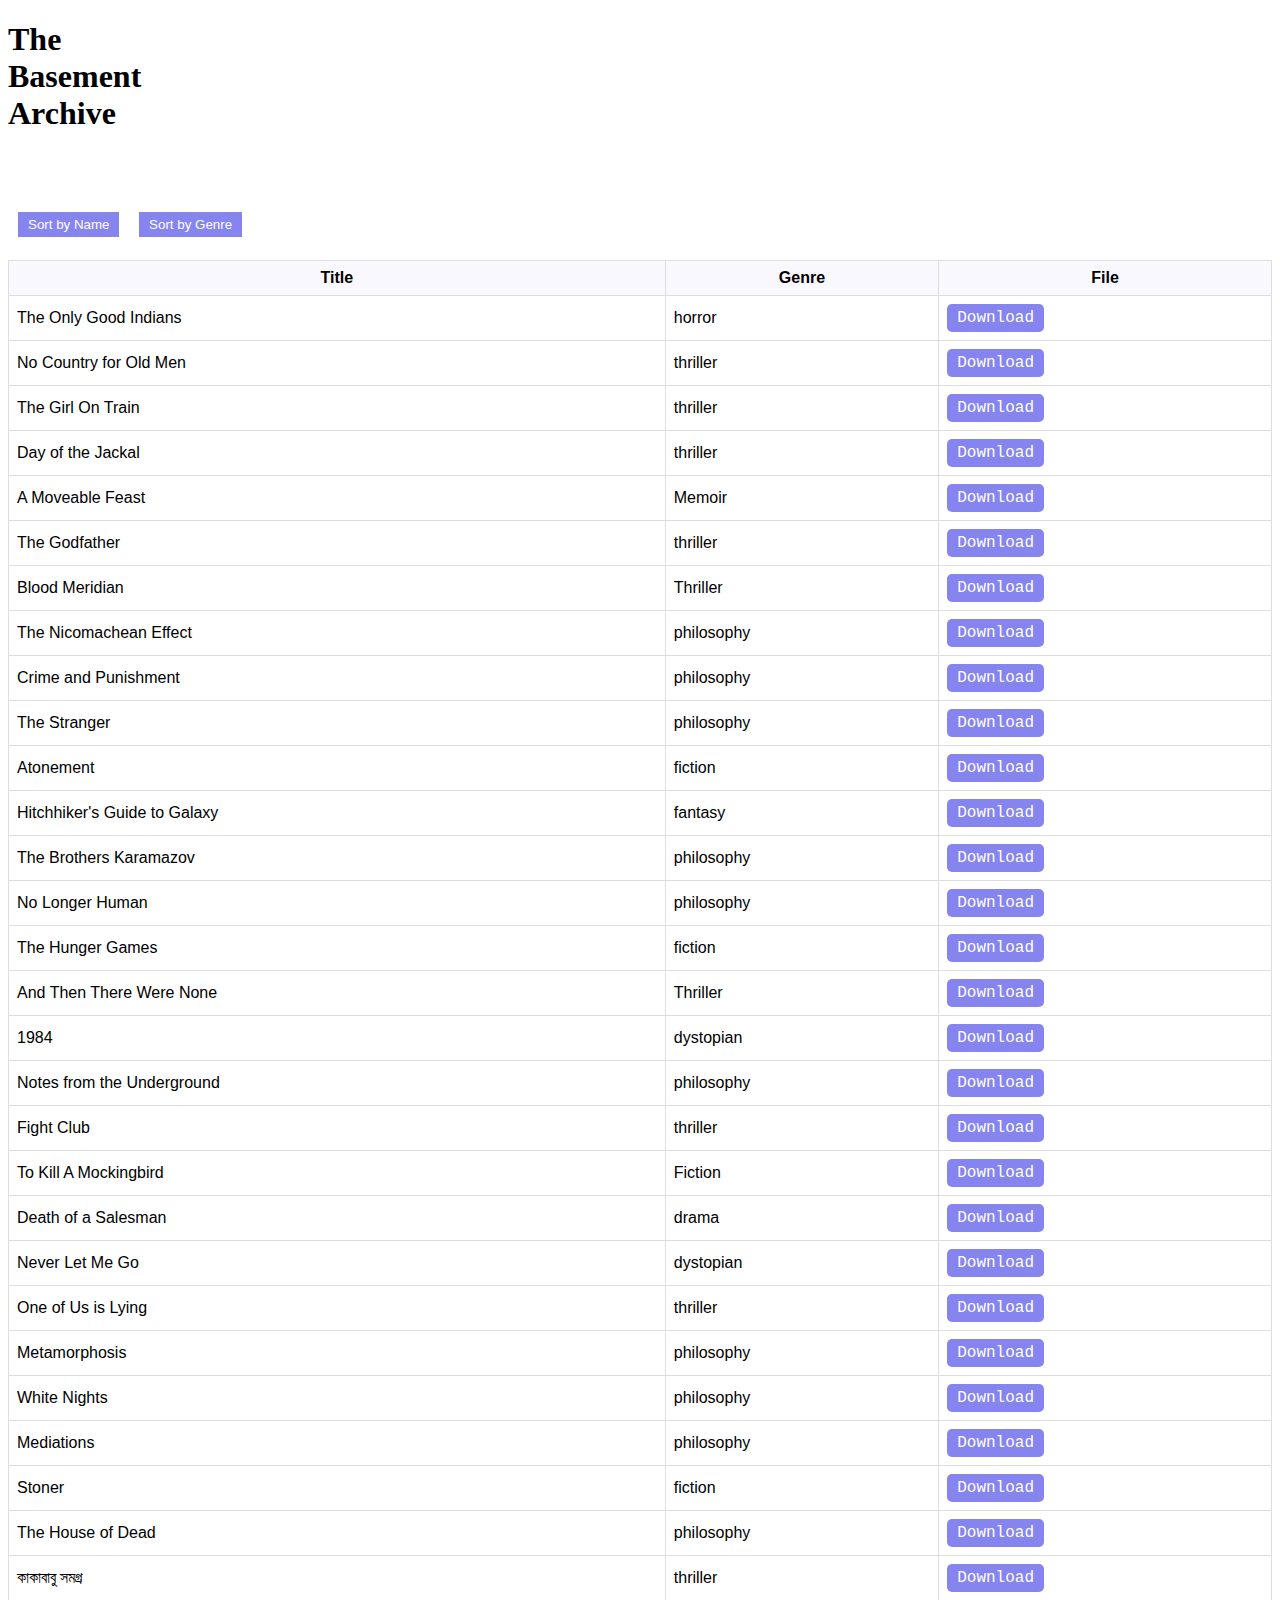
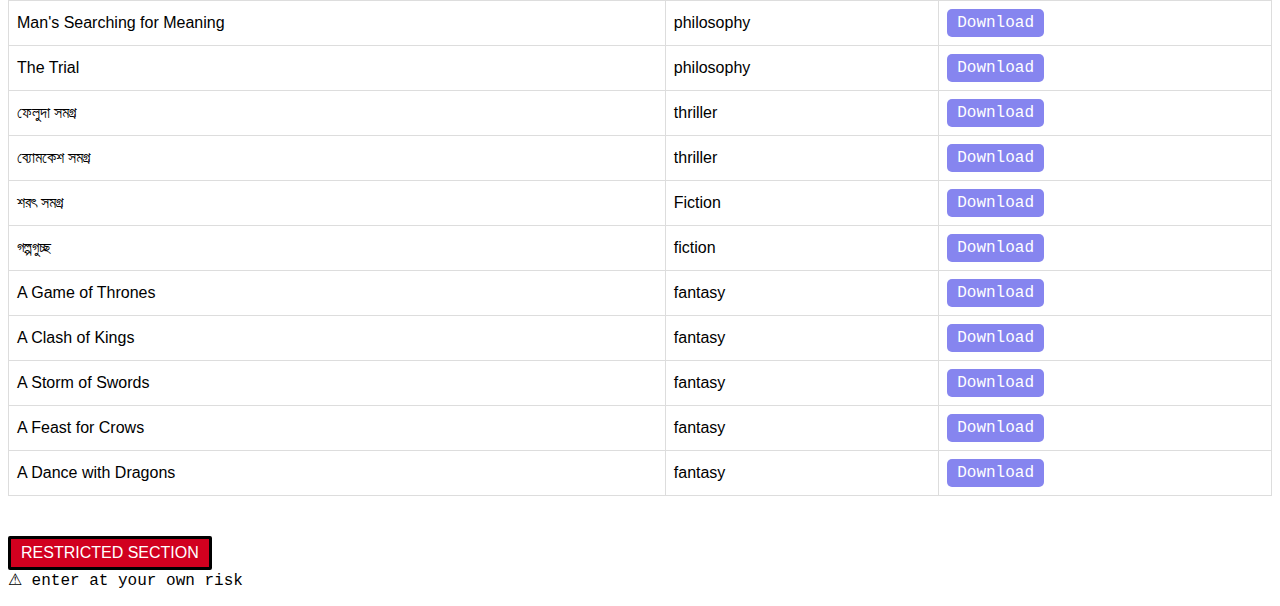
==== index.html @ 512d513d "Add files via upload" ====
<!DOCTYPE html>
<html lang="en">
<head>
    <meta charset="UTF-8">
    <meta name="viewport" content="width=device-width, initial-scale=1.0">
    <title>My Book Library</title>
    <link rel="stylesheet" href="styles.css">
    <script defer src="scripts.js"></script>
</head>
<body>
    <h1>The Basement Archive </h1>

    <section>
        
        <button onclick="sortTable('thrl', 0)" class="sbutton">Sort by Name</button>
        <button onclick="sortTable('thrl', 1)" class="sbutton" >Sort by Genre</button>
        <table id="thrl">
            <tr>
                <th>Title</th>
                <th>Genre</th>
                <th>File</th>
            </tr>
            <tr>
                <td>The Only Good Indians</td>
                <td>horror</td>
                <td><a href="The Only Good Indians A Nov_ (Z-Library).epub" class="button" download>Download</a></td>
            </tr>
            <tr>
                <td>No Country for Old Men</td>
                <td>thriller</td>
                <td><a href="Cormac McCarthy - No Country for Old Men.epub" class="button" download>Download</a></td>
            </tr>
           <tr>
             <td>The Girl On Train</td>
             <td>thriller</td>
             <td><a href="The Girl on the Train (Paula Hawkins) (z-lib.org).epub" class="button" download>Download</a></td>
           </tr> 
            
            <tr>
              <td>Day of the Jackal</td>
              <td>thriller</td>
              <td><a href="The Day of the Jackal (Fred_ (Z-Library).epub" class="button" download>Download</a></td>
            </tr>
            <tr>
              <td>A Moveable Feast</td>
              <td>Memoir</td>
              <td><a href="Hemingway, Ernest - A Moveable Feast_ The Restored Edition.epub" class="button" download>Download</a></td>
            </tr>
          <tr>
            <td>The Godfather</td>
            <td>thriller</td>
            <td><a href="The Godfather (Mario Puzo) (z-lib.org).epub" class="button" download>Download</a></td>
          </tr>
            
            
          <tr>
            <td>Blood Meridian</td>
            <td>Thriller</td>
            <td><a href="Blood Meridian or The Eveni_ (Z-Library).epub" class="button" download>Download</a></td>
            
          </tr>



       <tr>
         <td>The Nicomachean Effect</td>
         <td>philosophy</td>
         <td><a href="The Nicomachean Ethics (Ari_ (Z-Library).epub" class="button" download> Download </a></a></td>
       </tr>
       <tr>
         <td>Crime and Punishment</td>
         <td>philosophy</td>
         <td><a href="Crime and Punishment (Fyodo_ (Z-Library).epub" class="button" download>Download</a></td>
       </tr>
       <tr>
         <td>The Stranger</td>
         <td>philosophy</td>
         <td><a href="The Stranger (Albert Camus) (Z-Library).epub" class="button" download>Download</a></td>
       </tr>
       <tr>
         <td>Atonement</td>
         <td>fiction</td>
         <td><a href="McEwan, Ian - Atonement.epub" class="button" download>Download</a></td>
        
       </tr>
       
       <tr>
         <td>Hitchhiker's Guide to Galaxy</td>
         <td>fantasy</td>
         <td><a href="hitchhikers_guide_to_galaxy.epub" class="button" download>Download</a></td>
       </tr>
       <tr>
         <td>The Brothers Karamazov</td>
         <td>philosophy </td>
         <td><a href="The Brothers Karamazov (Pen_ (Z-Library).epub" class="button" download>Download</a></td>
         
       </tr>
       
       <tr>
         <td>No Longer Human</td>
         <td>philosophy</td>
         <td><a href="No Longer Human (Osamu Dazai) (z-lib.org) (1).epub" class="button" download>Download</a></td>
       </tr>
       <tr>
         <td>The Hunger Games</td>
         <td>fiction</td>
         <td><a href="the hunger games trilogy.epub" class="button" download>Download</a></td>
         
       </tr>
       
       <tr>
         <td>And Then There Were None</td>
         <td>Thriller</td>
         <td><a href="And Then There Were None (Agatha Christie) (z-lib.org).epub" class="button" download>Download</a></td>
        
       </tr>
       <tr>
         <td>1984</td>
        <td>dystopian</td>
        <td><a href="Orwell, George - 1984.epub" class="button" download>Download</a></td>
       </tr>
       <tr>
         <td>Notes from the Underground</td>
         <td>philosophy</td>
         <td><a href="(Penguin Classics) Fyodor Dostoyevsky - Notes from Underground and The Double-Penguin Group USA, Inc. (2010).epub" class="button" download>Download</a></td>
         
       </tr>
       <tr>
         <td>Fight Club</td>
         <td>thriller</td>
         <td><a href="Fight Club (Palahniuk, Chuck) (z-lib.org).epub" class="button" download>Download</a></td>
         
       </tr>
       
      <tr>
        <td>To Kill A Mockingbird</td>
        <td>Fiction</td>
        <td><a href="(To Kill a Mockingbird) Lee, Harper.epub" class="button" download>Download</a></td>
        
        
        
      </tr>
       
      <tr>
       <td>Death of a Salesman</td> 
        <td>drama</td>
        <td><a href="Death of a Salesman (Arthur_ (Z-Library).epub" class="button" download>Download</a></td>
        
      </tr>
      <tr>
        <td>Never Let Me Go</td>
        <td>dystopian</td>
       
        <td><a href="Never Let Me Go (Kazuo Ishi_ (Z-Library).epub" class="button" download>Download</a></td>
      </tr>
      
       <tr>
         <td>One of Us is Lying</td>
         <td>thriller</td>
         <td><a href="one of us is lying.epub" class="button" download>Download</a></td>
         
         
       </tr>
       <tr>
        <td>Metamorphosis</td> 
         <td>philosophy </td>
         <td><a href="The Metamorphosis.epub" class="button" download>Download</a></td>
       </tr>
       
       <tr>
         <td>White Nights</td>
         <td>philosophy</td>
         <td><a href="White Nights (Fyodor Dostoyevsky) (Z-Library).epub" class="button" download>Download</a></td>
         
       </tr>
       
       <tr>
         <td>Mediations</td>
         <td>philosophy </td>
         <td><a href="meditations.epub" class="button" download>Download</a></td>
       </tr>
       <tr>
         <td>Stoner</td>
         <td>
          fiction
         </td>
         <td><a href="Stoner (John Williams) (Z-Library).epub" class="button" download>Download</a></td>
         
       </tr>
       <tr>
        <td>The House of Dead</td> 
         <td>philosophy</td>
         <td><a href="The House of the Dead (Dost_ (Z-Library).epub" class="button" download>Download</a></td>
       </tr>
       
      <tr>
        <td> কাকাবাবু সমগ্র </td>
        <td>thriller</td>
        <td><a href="kakababu.epub" class="button" download>Download</a></td>
      </tr>
      
     <tr>
       <td>Man's Searching for Meaning</td>
       <td>philosophy</td>
       <td><a href="Mans Search For Meaning (Viktor Emil Frankl) (z-lib.org).epub" class="button" download>Download</a></td>
      
     </tr>
     
      <tr>
        <td>The Trial</td>
        <td>philosophy</td>
        <td><a href="Franz Kafka - The Trial (Breon Mitchell 1998 Translation).epub" class="button" download>Download</a></td>
        
      </tr>
    <tr>
<td> ফেলুদা সমগ্র </td>
<td>thriller</td>
<td><a href="feluda.epub" class="button" download>Download</a></td>
</tr>
     
    <tr>
<td> ব্যোমকেশ সমগ্র </td>
<td>thriller</td>
<td><a href="bomkesh.epub" class="button" download>Download</a></td>
</tr>  


     
     <tr>
  <td>শরৎ সমগ্র </td>
  <td>Fiction</td>
  <td><a href="shorot.epub" class="button" download>Download</a></td>
</tr>
       
     <tr>
  <td>গল্পগুচ্ছ </td>
  <td>fiction</td>
  <td><a href="গল্পগুচ্ছ.epub" class="button" download>Download</a></td>
</tr>
       
       
      <tr>
<td>A Game of Thrones</td>
<td>fantasy</td>
<td><a href="got_got.epub" class="button" download>Download</a></td>
</tr>
        
      <tr>
  <td>A Clash of Kings </td>
  <td>fantasy</td>
  <td><a href="(A Song of Ice and Fire'', 02) George R.R. Martin - A Clash of Kings-Bantam (2002).epub" class="button" download>Download</a></td>
</tr>
        
      <tr>
  <td>A Storm of Swords </td>
  <td>fantasy</td>
  <td><a href="A Storm of Sword.epub" class="button" download>Download</a></td>
</tr>
      
       <tr>
  <td>A Feast for Crows </td>
  <td>fantasy</td>
  <td><a href="feastofcrows_got.epub" class="button" download>Download</a></td>
</tr>
       
      <tr>
  <td>A Dance with Dragons </td>
  <td>fantasy</td>
  <td><a href="dance_with_dragons.epub" class="button" download>Download</a></td>
</tr>
       
     </table>
     
   </section> 

    <!-- Repeat similar sections for other genres -->
    
    
      
     <p>
    <a href="https://youtu.be/dQw4w9WgXcQ?si=jFzGwqWkt3TWWgrZ" class="rick" > RESTRICTED SECTION </a> <br>
    
    
    
 &#x26A0 enter at your own risk 
    </p>

</body>
</html>
---- styles.css ----
body {
    font-family:'Courier New', Courier, monospace;
    margin: px;
    color:#000;
    background-color:#fff
  
}

h1 {
    
    margin-bottom: 20px;
    text-align:left;
    font-family:Times New Roman;
    margin-bottom:80px;
    width:80px;
}

section {
    margin-bottom: 40px;
}

h2 {
    color: #fde311;
    margin-bottom: 10px;
}

table {
    width: 100%;
    border-collapse: collapse;
    margin-bottom: 20px;
    color:#000;
    font-family: arial;
    margin:20px 0;
    font-weight:;
    text-align:left;
    
}

th, td {
    border: 1px solid #ddd;
    padding: 8px;
    text-align: ;
}

th {
    background-color: #faf8ff;
    color:#000;
    font-family:arial;
    text-align:center;
}

.button {
    display: inline-block;
    padding: 5px 10px;
    font-size: 16px;
    color: #fff;
    background-color: #8685ef;
    text-decoration: none;
    border-radius: 5px;
    transition: background-color 0.3s;
    font-family:'courier new';
}

.button:hover {
    background-color: #0056b3;
    color:yellow;
}

.sbutton {
  margin-bottom: 3px;
  margin-left:10px;
  background-color: #8685ef;
  color:#fff;
  border-radius:0px;
  border:5px;
  border-color:#fde311;
  padding:5px 10px;
  font-family:arial;
}
.sbutton:hover{
  
  color:yellow;
  background-color:#008be9;
}


.rick{
  color:#fff;
  display:inline-block;
  font-family:arial;
  background-color:#d1001f;
  padding:5px 10px;
  border-radius:2px;
  text-decoration:none;
  cursor:pointer;
  border:solid;
  border-color:black;
}
.rick:hover{
  color:red;
  text-decoration:none;
  background-color:white;
}
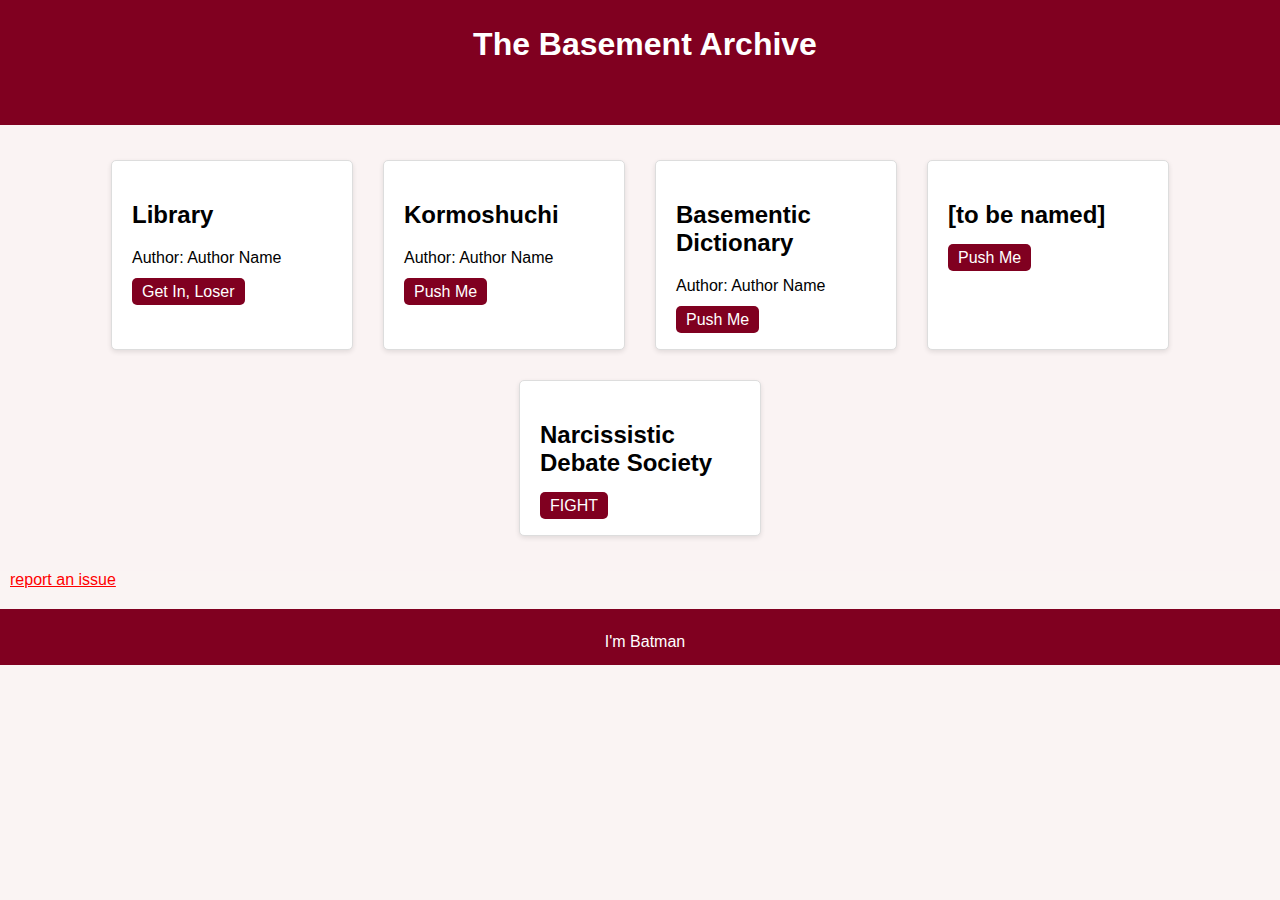
==== commit 3f050de4: "Add files via upload" ====
--- a/index.html
+++ b/index.html
@@ -3,287 +3,70 @@
 <head>
     <meta charset="UTF-8">
     <meta name="viewport" content="width=device-width, initial-scale=1.0">
-    <title>My Book Library</title>
+    <title>archive</title>
     <link rel="stylesheet" href="styles.css">
-    <script defer src="scripts.js"></script>
+     <script type="text/javascript">
+   function showNote() {
+     alert("you are not hydrated enough for this section tips: drink water ");
+   }
+   function showNote2() {
+     alert("this man has a girlfriend,  he can't write codes all day come-on");
+   }
+   function showNote3(){
+     alert("There is no issue,  maybe your life sucks");
+   }
+   
+   function showNote4(){
+     alert("the world ain't for this")
+   }
+   function showNote5(){
+     alert("lemme cook")
+   }
+ </script>
 </head>
 <body>
-    <h1>The Basement Archive </h1>
-
-    <section>
+    <header>
+        <h1>The Basement Archive</h1>
         
-        <button onclick="sortTable('thrl', 0)" class="sbutton">Sort by Name</button>
-        <button onclick="sortTable('thrl', 1)" class="sbutton" >Sort by Genre</button>
-        <table id="thrl">
-            <tr>
-                <th>Title</th>
-                <th>Genre</th>
-                <th>File</th>
-            </tr>
-            <tr>
-                <td>The Only Good Indians</td>
-                <td>horror</td>
-                <td><a href="The Only Good Indians A Nov_ (Z-Library).epub" class="button" download>Download</a></td>
-            </tr>
-            <tr>
-                <td>No Country for Old Men</td>
-                <td>thriller</td>
-                <td><a href="Cormac McCarthy - No Country for Old Men.epub" class="button" download>Download</a></td>
-            </tr>
-           <tr>
-             <td>The Girl On Train</td>
-             <td>thriller</td>
-             <td><a href="The Girl on the Train (Paula Hawkins) (z-lib.org).epub" class="button" download>Download</a></td>
-           </tr> 
+    </header>
+    <main>
+        <section class="book-list">
+            <div onclick="google.com" class="book">
+                <h2>Library</h2>
+                <p>Author: Author Name</p>
+               <a href="lib.html" class="button">Get In,  Loser</a>
+            </div>
+            <div class="book">
+                <h2>Kormoshuchi</h2>
+                <p>Author: Author Name</p>
+                <a onclick="showNote()" class="button">Push Me</a>
+            </div>
+            <div class="book">
+                <h2>Basementic Dictionary</h2>
+                <p>Author: Author Name</p>
+                <a onclick="showNote2()" class="button">Push Me</a>
+            </div>
+            <div class="book">
+              <h2>[to be named]</h2>
+              <p></p>
+              <a onclick="showNote5()" class="button">Push Me</a>
+              
+            </div>
             
-            <tr>
-              <td>Day of the Jackal</td>
-              <td>thriller</td>
-              <td><a href="The Day of the Jackal (Fred_ (Z-Library).epub" class="button" download>Download</a></td>
-            </tr>
-            <tr>
-              <td>A Moveable Feast</td>
-              <td>Memoir</td>
-              <td><a href="Hemingway, Ernest - A Moveable Feast_ The Restored Edition.epub" class="button" download>Download</a></td>
-            </tr>
-          <tr>
-            <td>The Godfather</td>
-            <td>thriller</td>
-            <td><a href="The Godfather (Mario Puzo) (z-lib.org).epub" class="button" download>Download</a></td>
-          </tr>
-            
-            
-          <tr>
-            <td>Blood Meridian</td>
-            <td>Thriller</td>
-            <td><a href="Blood Meridian or The Eveni_ (Z-Library).epub" class="button" download>Download</a></td>
-            
-          </tr>
-
-
-
-       <tr>
-         <td>The Nicomachean Effect</td>
-         <td>philosophy</td>
-         <td><a href="The Nicomachean Ethics (Ari_ (Z-Library).epub" class="button" download> Download </a></a></td>
-       </tr>
-       <tr>
-         <td>Crime and Punishment</td>
-         <td>philosophy</td>
-         <td><a href="Crime and Punishment (Fyodo_ (Z-Library).epub" class="button" download>Download</a></td>
-       </tr>
-       <tr>
-         <td>The Stranger</td>
-         <td>philosophy</td>
-         <td><a href="The Stranger (Albert Camus) (Z-Library).epub" class="button" download>Download</a></td>
-       </tr>
-       <tr>
-         <td>Atonement</td>
-         <td>fiction</td>
-         <td><a href="McEwan, Ian - Atonement.epub" class="button" download>Download</a></td>
-        
-       </tr>
-       
-       <tr>
-         <td>Hitchhiker's Guide to Galaxy</td>
-         <td>fantasy</td>
-         <td><a href="hitchhikers_guide_to_galaxy.epub" class="button" download>Download</a></td>
-       </tr>
-       <tr>
-         <td>The Brothers Karamazov</td>
-         <td>philosophy </td>
-         <td><a href="The Brothers Karamazov (Pen_ (Z-Library).epub" class="button" download>Download</a></td>
-         
-       </tr>
-       
-       <tr>
-         <td>No Longer Human</td>
-         <td>philosophy</td>
-         <td><a href="No Longer Human (Osamu Dazai) (z-lib.org) (1).epub" class="button" download>Download</a></td>
-       </tr>
-       <tr>
-         <td>The Hunger Games</td>
-         <td>fiction</td>
-         <td><a href="the hunger games trilogy.epub" class="button" download>Download</a></td>
-         
-       </tr>
-       
-       <tr>
-         <td>And Then There Were None</td>
-         <td>Thriller</td>
-         <td><a href="And Then There Were None (Agatha Christie) (z-lib.org).epub" class="button" download>Download</a></td>
-        
-       </tr>
-       <tr>
-         <td>1984</td>
-        <td>dystopian</td>
-        <td><a href="Orwell, George - 1984.epub" class="button" download>Download</a></td>
-       </tr>
-       <tr>
-         <td>Notes from the Underground</td>
-         <td>philosophy</td>
-         <td><a href="(Penguin Classics) Fyodor Dostoyevsky - Notes from Underground and The Double-Penguin Group USA, Inc. (2010).epub" class="button" download>Download</a></td>
-         
-       </tr>
-       <tr>
-         <td>Fight Club</td>
-         <td>thriller</td>
-         <td><a href="Fight Club (Palahniuk, Chuck) (z-lib.org).epub" class="button" download>Download</a></td>
-         
-       </tr>
-       
-      <tr>
-        <td>To Kill A Mockingbird</td>
-        <td>Fiction</td>
-        <td><a href="(To Kill a Mockingbird) Lee, Harper.epub" class="button" download>Download</a></td>
-        
-        
-        
-      </tr>
-       
-      <tr>
-       <td>Death of a Salesman</td> 
-        <td>drama</td>
-        <td><a href="Death of a Salesman (Arthur_ (Z-Library).epub" class="button" download>Download</a></td>
-        
-      </tr>
-      <tr>
-        <td>Never Let Me Go</td>
-        <td>dystopian</td>
-       
-        <td><a href="Never Let Me Go (Kazuo Ishi_ (Z-Library).epub" class="button" download>Download</a></td>
-      </tr>
-      
-       <tr>
-         <td>One of Us is Lying</td>
-         <td>thriller</td>
-         <td><a href="one of us is lying.epub" class="button" download>Download</a></td>
-         
-         
-       </tr>
-       <tr>
-        <td>Metamorphosis</td> 
-         <td>philosophy </td>
-         <td><a href="The Metamorphosis.epub" class="button" download>Download</a></td>
-       </tr>
-       
-       <tr>
-         <td>White Nights</td>
-         <td>philosophy</td>
-         <td><a href="White Nights (Fyodor Dostoyevsky) (Z-Library).epub" class="button" download>Download</a></td>
-         
-       </tr>
-       
-       <tr>
-         <td>Mediations</td>
-         <td>philosophy </td>
-         <td><a href="meditations.epub" class="button" download>Download</a></td>
-       </tr>
-       <tr>
-         <td>Stoner</td>
-         <td>
-          fiction
-         </td>
-         <td><a href="Stoner (John Williams) (Z-Library).epub" class="button" download>Download</a></td>
-         
-       </tr>
-       <tr>
-        <td>The House of Dead</td> 
-         <td>philosophy</td>
-         <td><a href="The House of the Dead (Dost_ (Z-Library).epub" class="button" download>Download</a></td>
-       </tr>
-       
-      <tr>
-        <td> কাকাবাবু সমগ্র </td>
-        <td>thriller</td>
-        <td><a href="kakababu.epub" class="button" download>Download</a></td>
-      </tr>
-      
-     <tr>
-       <td>Man's Searching for Meaning</td>
-       <td>philosophy</td>
-       <td><a href="Mans Search For Meaning (Viktor Emil Frankl) (z-lib.org).epub" class="button" download>Download</a></td>
-      
-     </tr>
-     
-      <tr>
-        <td>The Trial</td>
-        <td>philosophy</td>
-        <td><a href="Franz Kafka - The Trial (Breon Mitchell 1998 Translation).epub" class="button" download>Download</a></td>
-        
-      </tr>
-    <tr>
-<td> ফেলুদা সমগ্র </td>
-<td>thriller</td>
-<td><a href="feluda.epub" class="button" download>Download</a></td>
-</tr>
-     
-    <tr>
-<td> ব্যোমকেশ সমগ্র </td>
-<td>thriller</td>
-<td><a href="bomkesh.epub" class="button" download>Download</a></td>
-</tr>  
-
-
-     
-     <tr>
-  <td>শরৎ সমগ্র </td>
-  <td>Fiction</td>
-  <td><a href="shorot.epub" class="button" download>Download</a></td>
-</tr>
-       
-     <tr>
-  <td>গল্পগুচ্ছ </td>
-  <td>fiction</td>
-  <td><a href="গল্পগুচ্ছ.epub" class="button" download>Download</a></td>
-</tr>
-       
-       
-      <tr>
-<td>A Game of Thrones</td>
-<td>fantasy</td>
-<td><a href="got_got.epub" class="button" download>Download</a></td>
-</tr>
-        
-      <tr>
-  <td>A Clash of Kings </td>
-  <td>fantasy</td>
-  <td><a href="(A Song of Ice and Fire'', 02) George R.R. Martin - A Clash of Kings-Bantam (2002).epub" class="button" download>Download</a></td>
-</tr>
-        
-      <tr>
-  <td>A Storm of Swords </td>
-  <td>fantasy</td>
-  <td><a href="A Storm of Sword.epub" class="button" download>Download</a></td>
-</tr>
-      
-       <tr>
-  <td>A Feast for Crows </td>
-  <td>fantasy</td>
-  <td><a href="feastofcrows_got.epub" class="button" download>Download</a></td>
-</tr>
-       
-      <tr>
-  <td>A Dance with Dragons </td>
-  <td>fantasy</td>
-  <td><a href="dance_with_dragons.epub" class="button" download>Download</a></td>
-</tr>
-       
-     </table>
-     
-   </section> 
-
-    <!-- Repeat similar sections for other genres -->
+           <div class="book">
+             <h2>Narcissistic Debate Society</h2>
+             <p></p>
+             <a onclick="showNote4()" class="button">FIGHT</a>
+           </div>
+            <!-- Add more books as needed -->
+        </section>
+    </main>
+    <a onclick="showNote3()" class=extra>report an issue</a>
     
     
-      
-     <p>
-    <a href="https://youtu.be/dQw4w9WgXcQ?si=jFzGwqWkt3TWWgrZ" class="rick" > RESTRICTED SECTION </a> <br>
+    <footer>
+        <p> I'm Batman</p>
+    </footer>
     
-    
-    
- &#x26A0 enter at your own risk 
-    </p>
-
 </body>
 </html>--- a/styles.css
+++ b/styles.css
@@ -1,103 +1,78 @@
 body {
-    font-family:'Courier New', Courier, monospace;
-    margin: px;
+    font-family: Arial, sans-serif;
+    margin: 0;
+    padding: 0;
+    background-color: #faf4f3;
     color:#000;
-    background-color:#fff
-  
 }
 
-h1 {
-    
-    margin-bottom: 20px;
-    text-align:left;
-    font-family:Times New Roman;
-    margin-bottom:80px;
-    width:80px;
+header {
+    background-color:#800020;
+    color: white;
+    padding: 5px;
+    padding-bottom:40px;
+    text-align: center;
+    width:100%;
 }
 
-section {
-    margin-bottom: 40px;
+
+
+
+.book-list {
+    display: flex;
+    flex-wrap: wrap;
+    justify-content: center;
+    padding: 20px;
+    background-color:#faf3f3;
+   
 }
 
-h2 {
-    color: #fde311;
-    margin-bottom: 10px;
+.book {
+    background-color:#fff;
+    border: 1px solid #ddd;
+    border-radius: 5px;
+    margin: 15px;
+    padding: 20px;
+    width: 200px;
+    box-shadow: 0 2px 5px rgba(0, 0, 0, 0.1);
+    transition: transform 0.2s;
 }
 
-table {
-    width: 100%;
-    border-collapse: collapse;
-    margin-bottom: 20px;
-    color:#000;
-    font-family: arial;
-    margin:20px 0;
-    font-weight:;
-    text-align:left;
-    
-}
-
-th, td {
-    border: 1px solid #ddd;
-    padding: 8px;
-    text-align: ;
-}
-
-th {
-    background-color: #faf8ff;
-    color:#000;
-    font-family:arial;
-    text-align:center;
+.book:hover {
+    transform: scale(1.05);
 }
 
 .button {
-    display: inline-block;
+    background-color:#800020;
+    color: white;
+    border: none;
     padding: 5px 10px;
-    font-size: 16px;
-    color: #fff;
-    background-color: #8685ef;
-    text-decoration: none;
     border-radius: 5px;
+    cursor: pointer;
     transition: background-color 0.3s;
-    font-family:'courier new';
+    text-decoration:none;
 }
 
-.button:hover {
-    background-color: #0056b3;
-    color:yellow;
+button:hover {
+    background-color: #45a049;
 }
 
-.sbutton {
-  margin-bottom: 3px;
-  margin-left:10px;
-  background-color: #8685ef;
-  color:#fff;
-  border-radius:0px;
-  border:5px;
-  border-color:#fde311;
-  padding:5px 10px;
-  font-family:arial;
-}
-.sbutton:hover{
-  
-  color:yellow;
-  background-color:#008be9;
+footer {
+    text-align: center;
+    padding: 8px 5px;
+    background-color: #800020;
+    color: white;
+    position: relative;
+    bottom: 0;
+    width:100%;
+    height:40px;
+    margin-top:20px;
 }
 
-
-.rick{
-  color:#fff;
-  display:inline-block;
-  font-family:arial;
-  background-color:#d1001f;
-  padding:5px 10px;
-  border-radius:2px;
-  text-decoration:none;
-  cursor:pointer;
-  border:solid;
-  border-color:black;
-}
-.rick:hover{
+.extra{
+  padding:20px 10px;
   color:red;
-  text-decoration:none;
-  background-color:white;
+  padding-bottom:20px;
+  margin-bottom:20px;
+  text-decoration:underline;
 }